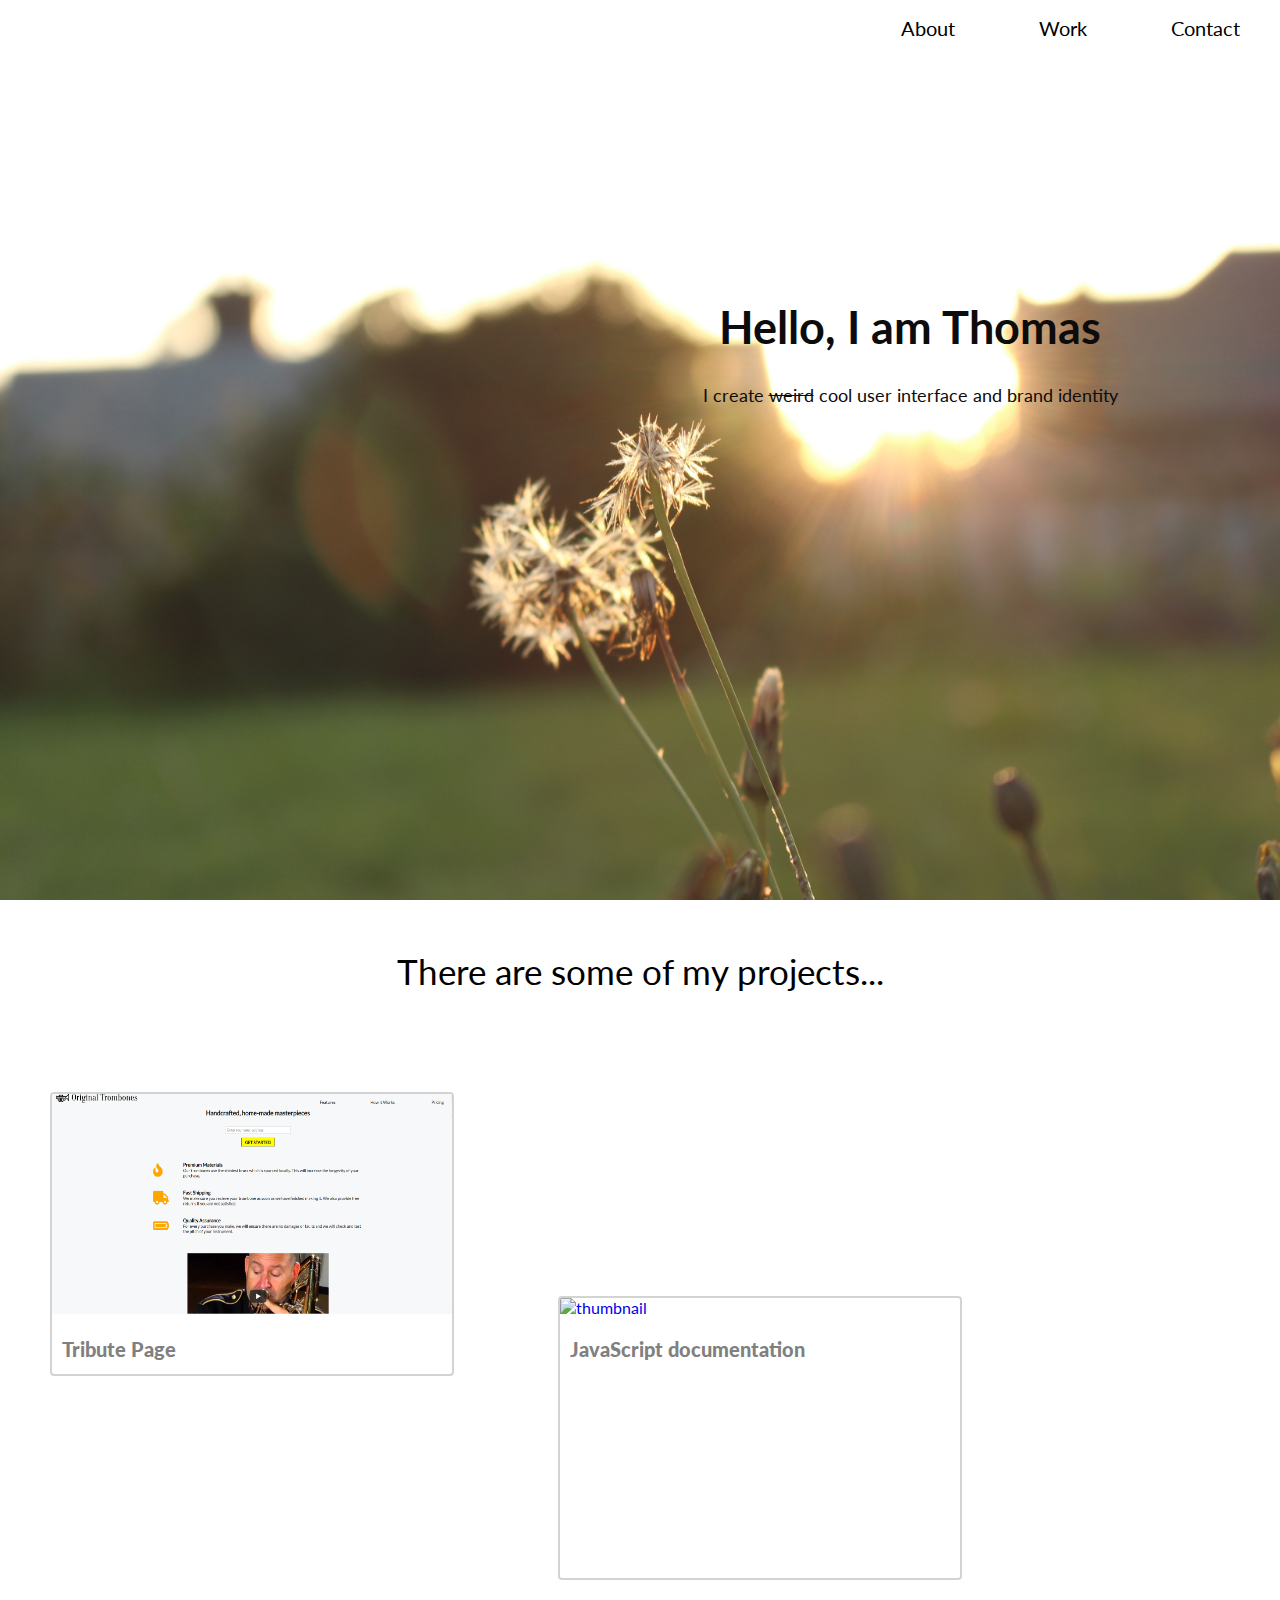
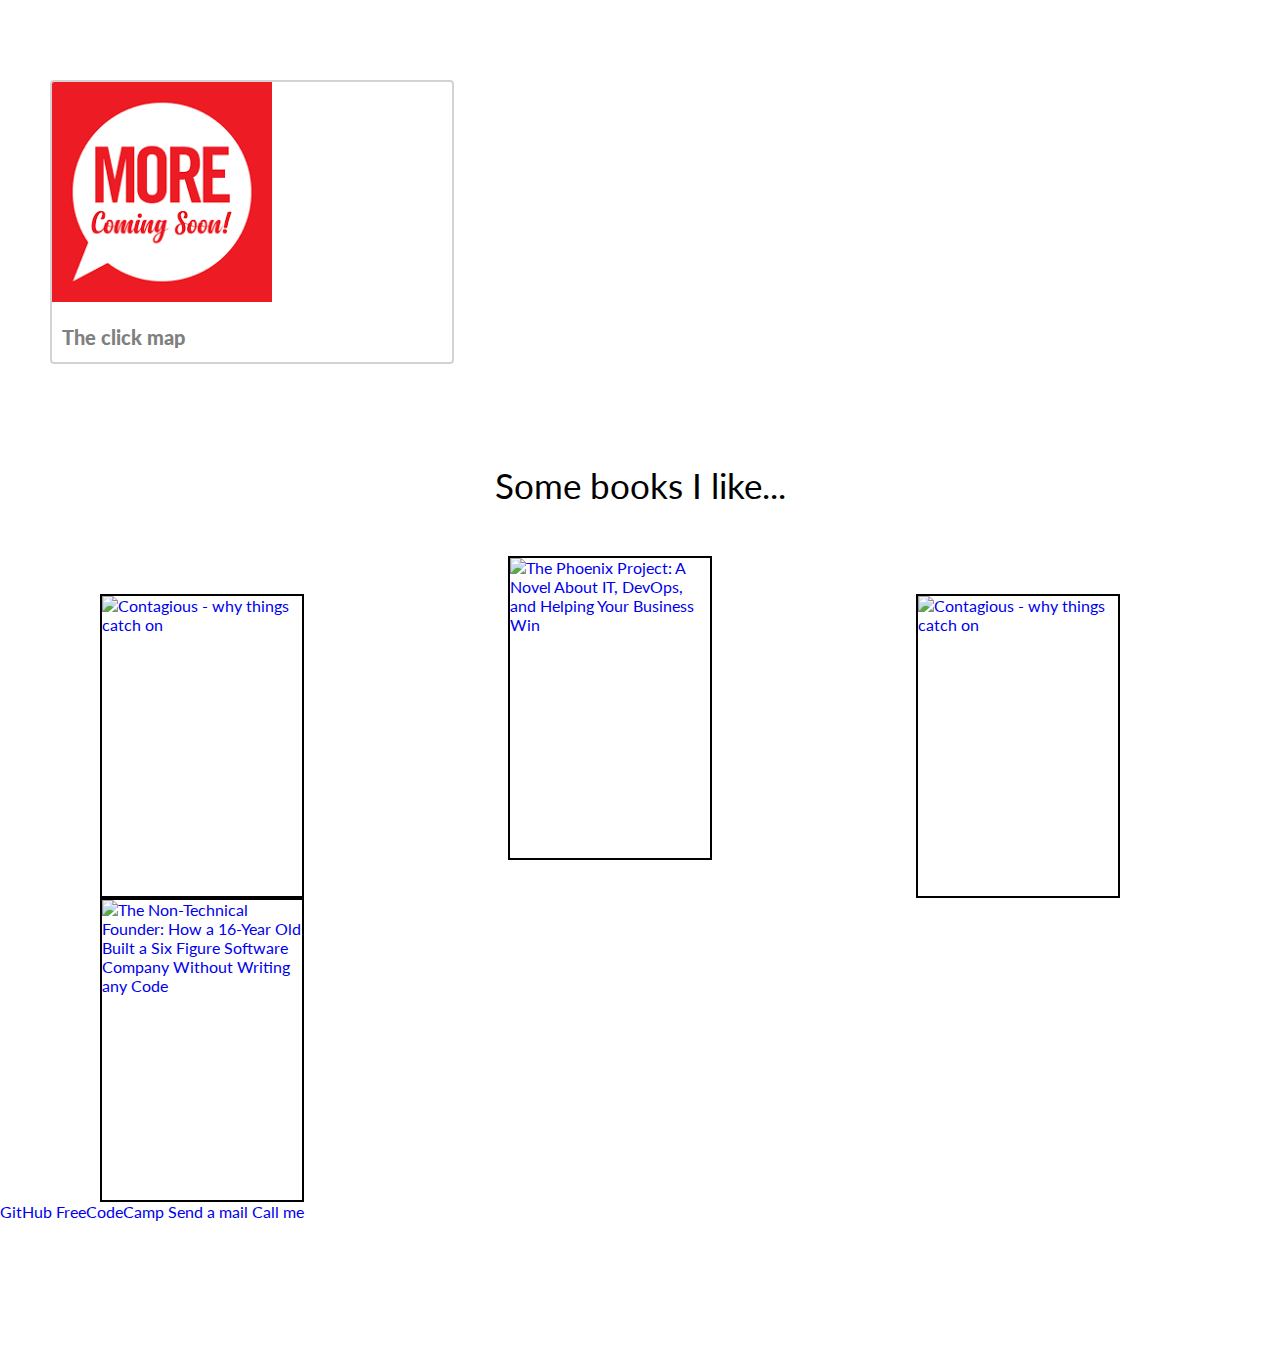
==== index.html @ 2d859510 "git add" ====
<!DOCTYPE html>
<html lang="en">
<head>
  <meta charset="UTF-8">
  <meta name="viewport" content="width=device-width, initial-scale=1.0">
  <meta http-equiv="X-UA-Compatible" content="ie=edge">
  <link rel="stylesheet" type="text/css" href="css/style.css">
  <link href="https://fonts.googleapis.com/css?family=Lato" rel="stylesheet">
  <link rel="shortcut icon" href="favicon.png" type="img/png">
  <link rel="stylesheet" href="https://use.fontawesome.com/releases/v5.2.0/css/all.css" integrity="sha384-hWVjflwFxL6sNzntih27bfxkr27PmbbK/iSvJ+a4+0owXq79v+lsFkW54bOGbiDQ" crossorigin="anonymous">
  <title>Document</title>
</head>
<body>
  <div class="wrapper">
    <div class="navbar">
      <div class="menu">
        <ul>
          <li><a class="cool-link" href="#">About</a></li>
          <li><a class="cool-link" href="#projects">Work</a></li>
          <li><a class="cool-link" href="#">Contact</a></li>
        </ul>
      </div>
    </div>

    <div class="welcome-section">

      <div class="textbox">
        <h1 style="font-size: 45px; user-select: none">Hello, I am Thomas</h1>
        <p style="font-size: 18px; user-select: none" >I create <span class="line">weird</span> <span class="select">cool</span> user interface and brand identity <br><span class=" select invis"> Now you see me, so please have a nice day!</span></p>
      </div>
    </div>

    <div class="container">

      <div id="projects">
        <div class="projects-intro">There are some of my projects...</div>
        <div class="projects-list">
          <div class="projects-content">
            <a href="https://thmsng.github.io/FCCproject1/" target="_blank">
              <img class="thumbnail" src="img/icon1.png" alt="thumbnail">
              <p class="project_name">Tribute Page</p>
            </a>
          </div>

          <div class="projects-content">
            <a href="https://thmsng.github.io/FCCproject2/" target="_blank">
              <img class="thumbnail" src="img/icon2.png" alt="thumbnail">
              <p class="project_name">JavaScript documentation</p>
            </a>
          </div>

          <div class="projects-content">
            <a href="#">
              <img class="thumbnail" src="img/download.png" alt="thumbnail">
              <p class="project_name">The click map</p>
            </a>
          </div>

        </div>

      </div>

      <div id="book">
        <div class="book-intro">Some books I like...</div>
        <div class="book-list">
          <div class="book-content">
            <a href="https://www.goodreads.com/book/show/15801967-contagious">
              <img class ="thumbnail-book" src="https://images.gr-assets.com/books/1376783352l/15801967.jpg" alt="Contagious - why things catch on">
              <div class="book-infor">
                <h3>Contagious - why things catch on</h3>
                <p>Jonah Berger</p>
              </div>
            </a>
          </div>

          <div class="book-content">
            <a href="https://www.goodreads.com/book/show/17255186-the-phoenix-project">
              <img class ="thumbnail-book" src="https://images.gr-assets.com/books/1361113128l/17255186.jpg" alt="The Phoenix Project: A Novel About IT, DevOps, and Helping Your Business Win">
              <div class="book-infor">
                <h3>The Phoenix Project: A Novel About IT, DevOps, and Helping Your Business Win</h3>
                <p>Gene Kim,  Kevin Behr, George Spafford</p>
              </div>
            </a>
          </div>

          <div class="book-content">
            <a href="https://www.goodreads.com/book/show/32307358-origin">
              <img class ="thumbnail-book" src="https://images.gr-assets.com/books/1500245020l/32307358.jpg" alt="Contagious - why things catch on">
              <div class="book-infor">
                <h3>Origin</h3>
                <p>Dan Brown</p>
              </div>
            </a>
          </div>

          <div class="book-content">
            <a href="https://www.goodreads.com/book/show/36343788-the-non-technical-founder?ac=1&from_search=true">
              <img class ="thumbnail-book" src="https://images.gr-assets.com/books/1517968462l/36343788.jpg" alt="The Non-Technical Founder: How a 16-Year Old Built a Six Figure Software Company Without Writing any Code">
              <div class="book-infor">
                <h3>The Non-Technical Founder: How a 16-Year Old Built a Six Figure Software Company Without Writing any Code</h3>
                <p>Josh MacDonald </p>
              </div>
            </a>
          </div>


        </div>
      </div>

      <div id="contact">
        <div class="contact-list">
          <a id="profile-link" href="https://github.com/thmsng" target="_blank">GitHub</a>
          <a href="https://www.freecodecamp.org/fccec9f7dd1-7276-4528-9e42-0eb96d0f85d2" target="_blank">FreeCodeCamp</a>
          <a href="ttn25@sfu.ca" target="_blank">Send a mail</a>
          <a href="tel:6047002099" target="_blank">Call me</a>
        </div>
      </div>
  </div>
</body>
</html>
---- css/style.css ----
html, body {
  margin: 0;
  padding: 0;
  width: 100%;
  border: 0;
  font-family: 'Lato', sans-serif;
}

a{
  text-decoration: none;
}

body {
  width: 100%;
  height: 100vh;
}

.navbar{
  width: 100%;
  position: fixed;
  z-index: 500;
  top: 0;
  background-color: #fff;
  border-bottom: 1px solid transparent;
}

.menu{
  float: right;
}
.menu ul li{
  display: inline-flex;
  padding: 0 40px;
}

.menu ul li a{
  font-size: 20px;
  text-decoration: none;
  color: black;
}

.cool-link::after{
  content: '';
  display: block;
  width: 0;
  height: 2px;
  background: black;
  transition: width 0.7s;
}
.cool-link:hover::after{
  width: 100%;
}

.welcome-section{
  width: 100%;
  height: 100vh;
  background-image: url('IMG_2613.JPG');
  background-size: cover;
  background-repeat: no-repeat;
  background-position: center;
  opacity: 0.95;
  margin: auto;
  text-align: center;
}

.textbox{
  padding-top: 30vh;
  padding-left: 60vh;
  text-align: center;
}

.line{
  text-decoration:line-through;
}

.select{
  user-select: all;
}

.invis{
  margin: 10px;
  color: transparent;
  font-size: 1.5em;
}

@media (min-width: 1600px) {
  .projects-list{
    display: flex;
    justify-content: center;
  }
}

.projects-intro, .book-intro{
  font-size: 35px;
  font-weight: 400;
  text-align: center;
  padding: 50px;
}

.projects-content{
  display: inline-flex;
  height: 280px;
  width: 400px;
  border: 2px solid lightgrey;
  border-radius: 4px;
  overflow: hidden;
  margin:  50px;
}

.thumbnail{
  width: 100%;
  height: 220px;
}

.thumbnail:hover{
  filter: brightness(90%);
  transition: 0.5s;
}

.project_name{
  font-size: 20px;
  color: grey;
  font-weight: 900;
  vertical-align: super;
  padding-left: 10px;
}

.project_name:hover{
  font-size: 21px;
}


.book-list{

}

.book-content{
  display: inline-flex;
  width: 200px;
  height: 300px;
  border: 2px solid;
  margin: 0 100px;
  position: relative;
}

.thumbnail-book{
  width: 100%;
  height: 100%;
}

.book-infor{
  position: absolute;
  visibility: hidden;
  background: grey;gf
  top: 2;
  left: 100%;
  z-index: 1;
}

.book-content:hover .book-infor{
  visibility: visible;
  border: 1px solid;
}
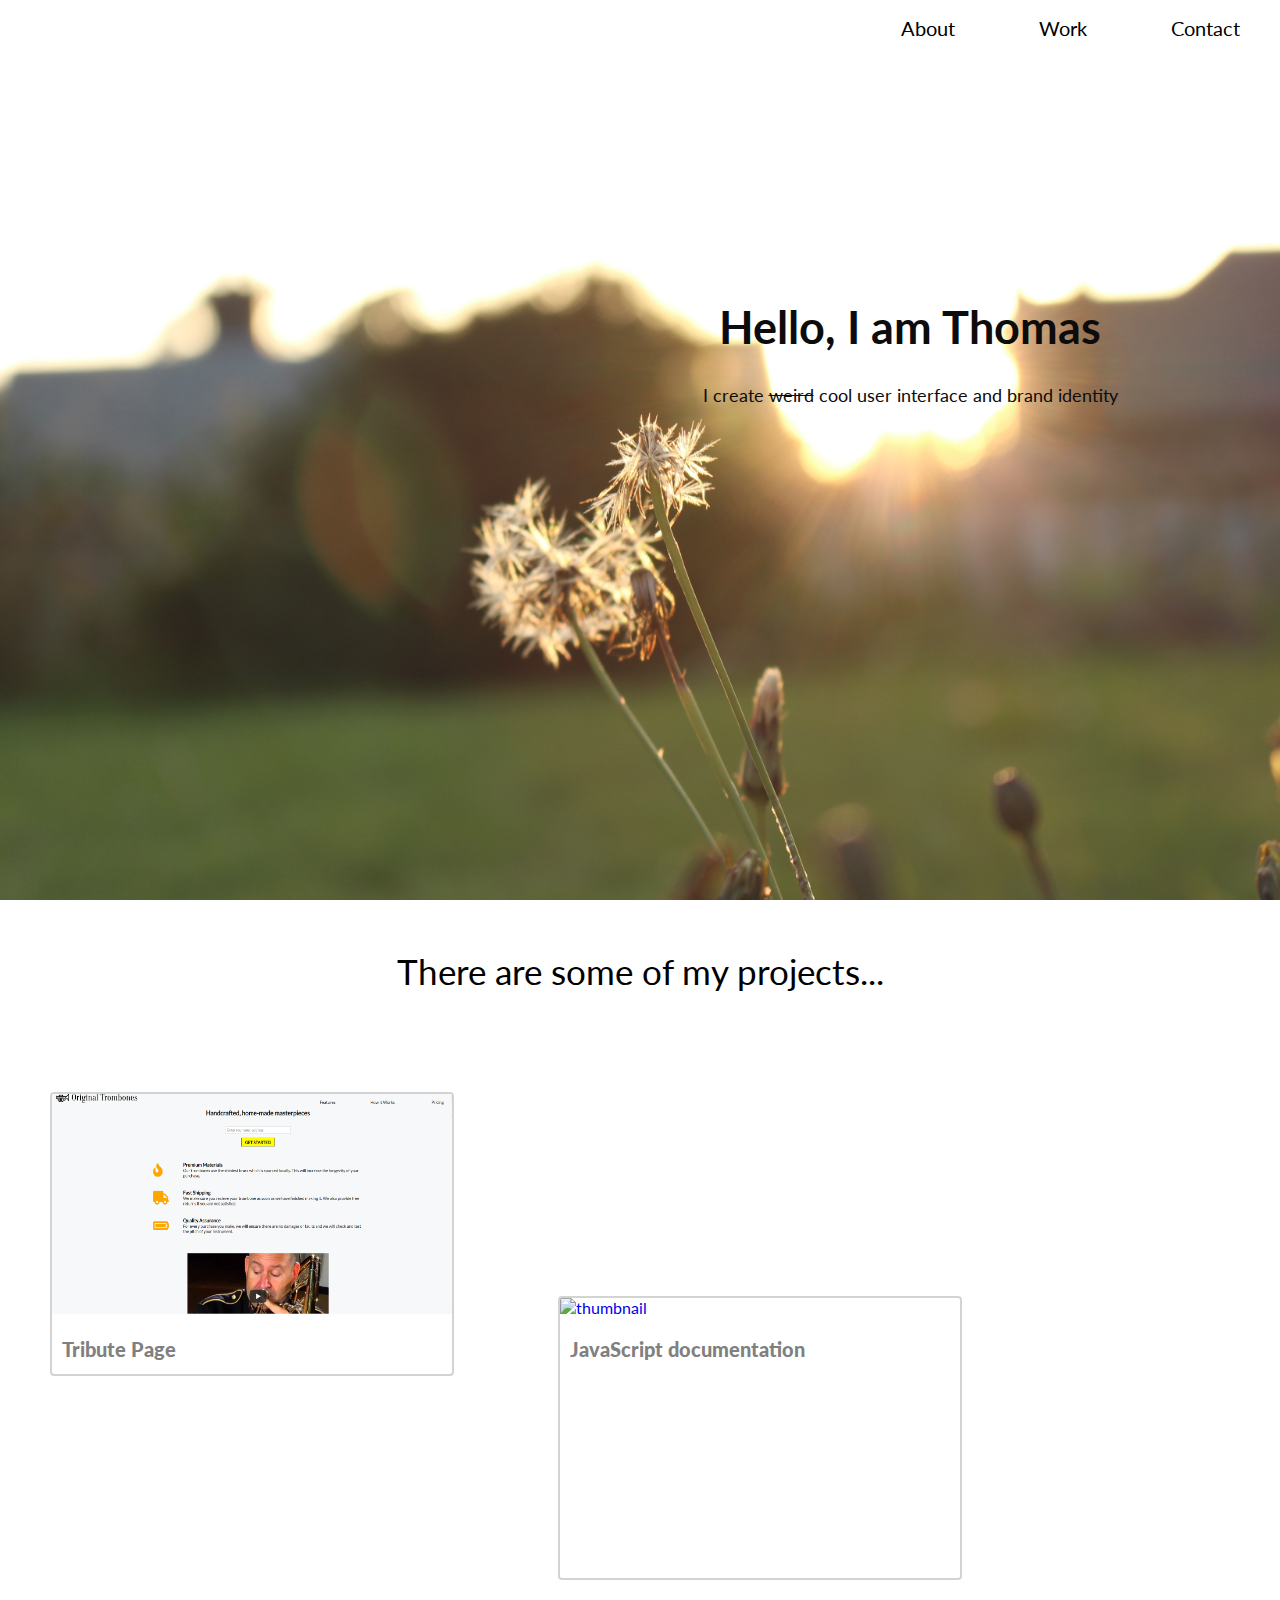
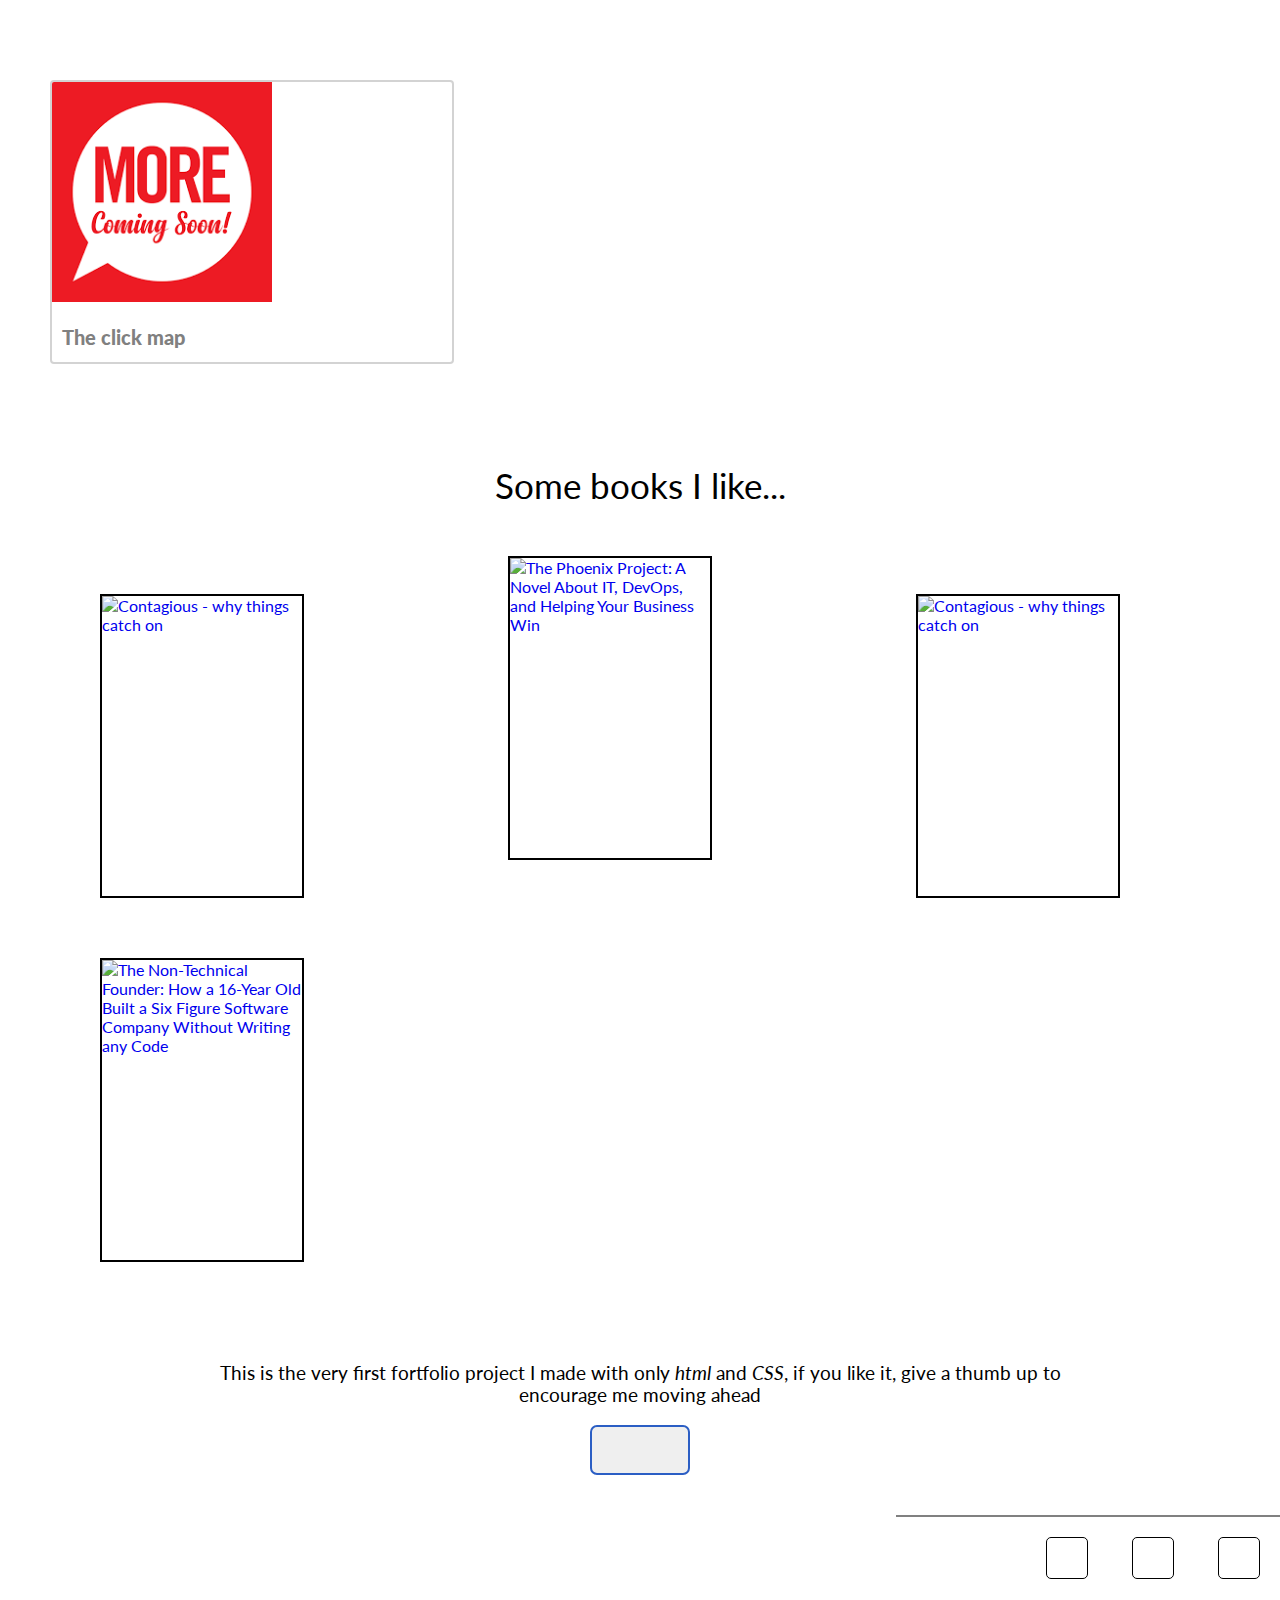
==== commit 4c42c0a2: "git add" ====
--- a/index.html
+++ b/index.html
@@ -17,7 +17,7 @@
         <ul>
           <li><a class="cool-link" href="#">About</a></li>
           <li><a class="cool-link" href="#projects">Work</a></li>
-          <li><a class="cool-link" href="#">Contact</a></li>
+          <li><a class="cool-link" href="#footer">Contact</a></li>
         </ul>
       </div>
     </div>
@@ -64,7 +64,8 @@
         <div class="book-intro">Some books I like...</div>
         <div class="book-list">
           <div class="book-content">
-            <a href="https://www.goodreads.com/book/show/15801967-contagious">
+            <a href="https://www.goodreads.com/book/show/15801967-contagious" target="
+            ">
               <img class ="thumbnail-book" src="https://images.gr-assets.com/books/1376783352l/15801967.jpg" alt="Contagious - why things catch on">
               <div class="book-infor">
                 <h3>Contagious - why things catch on</h3>
@@ -74,7 +75,7 @@
           </div>
 
           <div class="book-content">
-            <a href="https://www.goodreads.com/book/show/17255186-the-phoenix-project">
+            <a href="https://www.goodreads.com/book/show/17255186-the-phoenix-project" target="_blank">
               <img class ="thumbnail-book" src="https://images.gr-assets.com/books/1361113128l/17255186.jpg" alt="The Phoenix Project: A Novel About IT, DevOps, and Helping Your Business Win">
               <div class="book-infor">
                 <h3>The Phoenix Project: A Novel About IT, DevOps, and Helping Your Business Win</h3>
@@ -84,7 +85,7 @@
           </div>
 
           <div class="book-content">
-            <a href="https://www.goodreads.com/book/show/32307358-origin">
+            <a href="https://www.goodreads.com/book/show/32307358-origin" target="_blank">
               <img class ="thumbnail-book" src="https://images.gr-assets.com/books/1500245020l/32307358.jpg" alt="Contagious - why things catch on">
               <div class="book-infor">
                 <h3>Origin</h3>
@@ -94,7 +95,7 @@
           </div>
 
           <div class="book-content">
-            <a href="https://www.goodreads.com/book/show/36343788-the-non-technical-founder?ac=1&from_search=true">
+            <a href="https://www.goodreads.com/book/show/36343788-the-non-technical-founder?ac=1&from_search=true" target="_blank">
               <img class ="thumbnail-book" src="https://images.gr-assets.com/books/1517968462l/36343788.jpg" alt="The Non-Technical Founder: How a 16-Year Old Built a Six Figure Software Company Without Writing any Code">
               <div class="book-infor">
                 <h3>The Non-Technical Founder: How a 16-Year Old Built a Six Figure Software Company Without Writing any Code</h3>
@@ -107,14 +108,27 @@
         </div>
       </div>
 
-      <div id="contact">
-        <div class="contact-list">
-          <a id="profile-link" href="https://github.com/thmsng" target="_blank">GitHub</a>
-          <a href="https://www.freecodecamp.org/fccec9f7dd1-7276-4528-9e42-0eb96d0f85d2" target="_blank">FreeCodeCamp</a>
-          <a href="ttn25@sfu.ca" target="_blank">Send a mail</a>
-          <a href="tel:6047002099" target="_blank">Call me</a>
-        </div>
+      <div class="clap">
+        <h3>This is the very first fortfolio project I made with only <span>html</span> and <span>CSS</span>, if you like it, give a thumb up to encourage me moving ahead</h3>
+        <button type="button" name="button"><i class="far fa-thumbs-up"></i></button>
       </div>
+
+    <div class="linebreak"></div>
+
+
+      <div class="contact-list">
+        <a href="https://github.com/thmsng" target="_blank"><i class="fab fa-github"></i></a>
+        <a href="https://www.freecodecamp.org/fccec9f7dd1-7276-4528-9e42-0eb96d0f85d2" target="_blank"><i class="fab fa-free-code-camp"></i></a>
+        <a href="ttn25@sfu.ca" target="_blank"><i class="fas fa-at"></i></a>
+      </div>
+    </div>
+
+
+    <div id="footer">
+      <div class="copyright">
+        <p>&copy; Thomas Nguyen 2018</p>
+      </div>
+    </div>
   </div>
 </body>
 </html>
--- a/css/style.css
+++ b/css/style.css
@@ -8,6 +8,7 @@
 
 a{
   text-decoration: none;
+  border: black;
 }
 
 body {
@@ -130,7 +131,6 @@
 
 
 .book-list{
-
 }
 
 .book-content{
@@ -140,6 +140,7 @@
   border: 2px solid;
   margin: 0 100px;
   position: relative;
+  margin-bottom: 60px;
 }
 
 .thumbnail-book{
@@ -148,15 +149,99 @@
 }
 
 .book-infor{
-  position: absolute;
   visibility: hidden;
-  background: grey;gf
-  top: 2;
-  left: 100%;
-  z-index: 1;
+
+}
+
+.book-infor h3{
+  text-decoration: none;
+  color: #000;
+}
+
+.book-infor p {
+  text-decoration: none;
+  color: #505256;
 }
 
 .book-content:hover .book-infor{
   visibility: visible;
-  border: 1px solid;
-}
+  width: 120px;
+  height: 290px;
+  position: absolute;
+  background: lightgrey;
+  top: 0;
+  left: 202px;
+  padding: 5px;
+  z-index: 1;
+  font-size: 14px;
+  border: 1px dashed black;
+  border-left: transparent;
+  transition: 0.5s;
+}
+
+
+.clap{
+  margin: 40px 200px;
+  text-align: center;
+}
+
+.clap h3{
+  font-weight: 400;
+}
+
+.clap h3 span{
+  font-style: italic;
+}
+
+.clap button{
+  width: 100px;
+  height: 50px;
+  padding: 10px;
+  font-size: 20px;
+  border: 2px solid #2b5ec4;
+  border-radius: 7px;
+}
+
+.clap button:hover{
+  background: #a6d9dd;
+  font-size: 24px;
+}
+
+.clap button:focus{
+  color: blue;
+}
+
+.linebreak{
+  margin-left: 70%;
+  border: 1px solid grey;
+}
+
+.contact-list{
+  float: right;
+
+}
+
+.contact-list a{
+  display: inline-block;
+  border: 1px solid black;
+  border-radius: 5px;
+  color: black;
+  height: 40px;
+  width: 40px;
+  text-align: center;
+  line-height: 40px;
+  font-size: 22px;
+  margin: 20px;
+}
+
+.contact-list a:hover{
+  color: blue;
+  background: lightgrey;
+  transition: 1s;
+}
+
+.copyright{
+  margin-top: 90px;
+  margin-bottom: 20px;
+  text-align: center;
+}
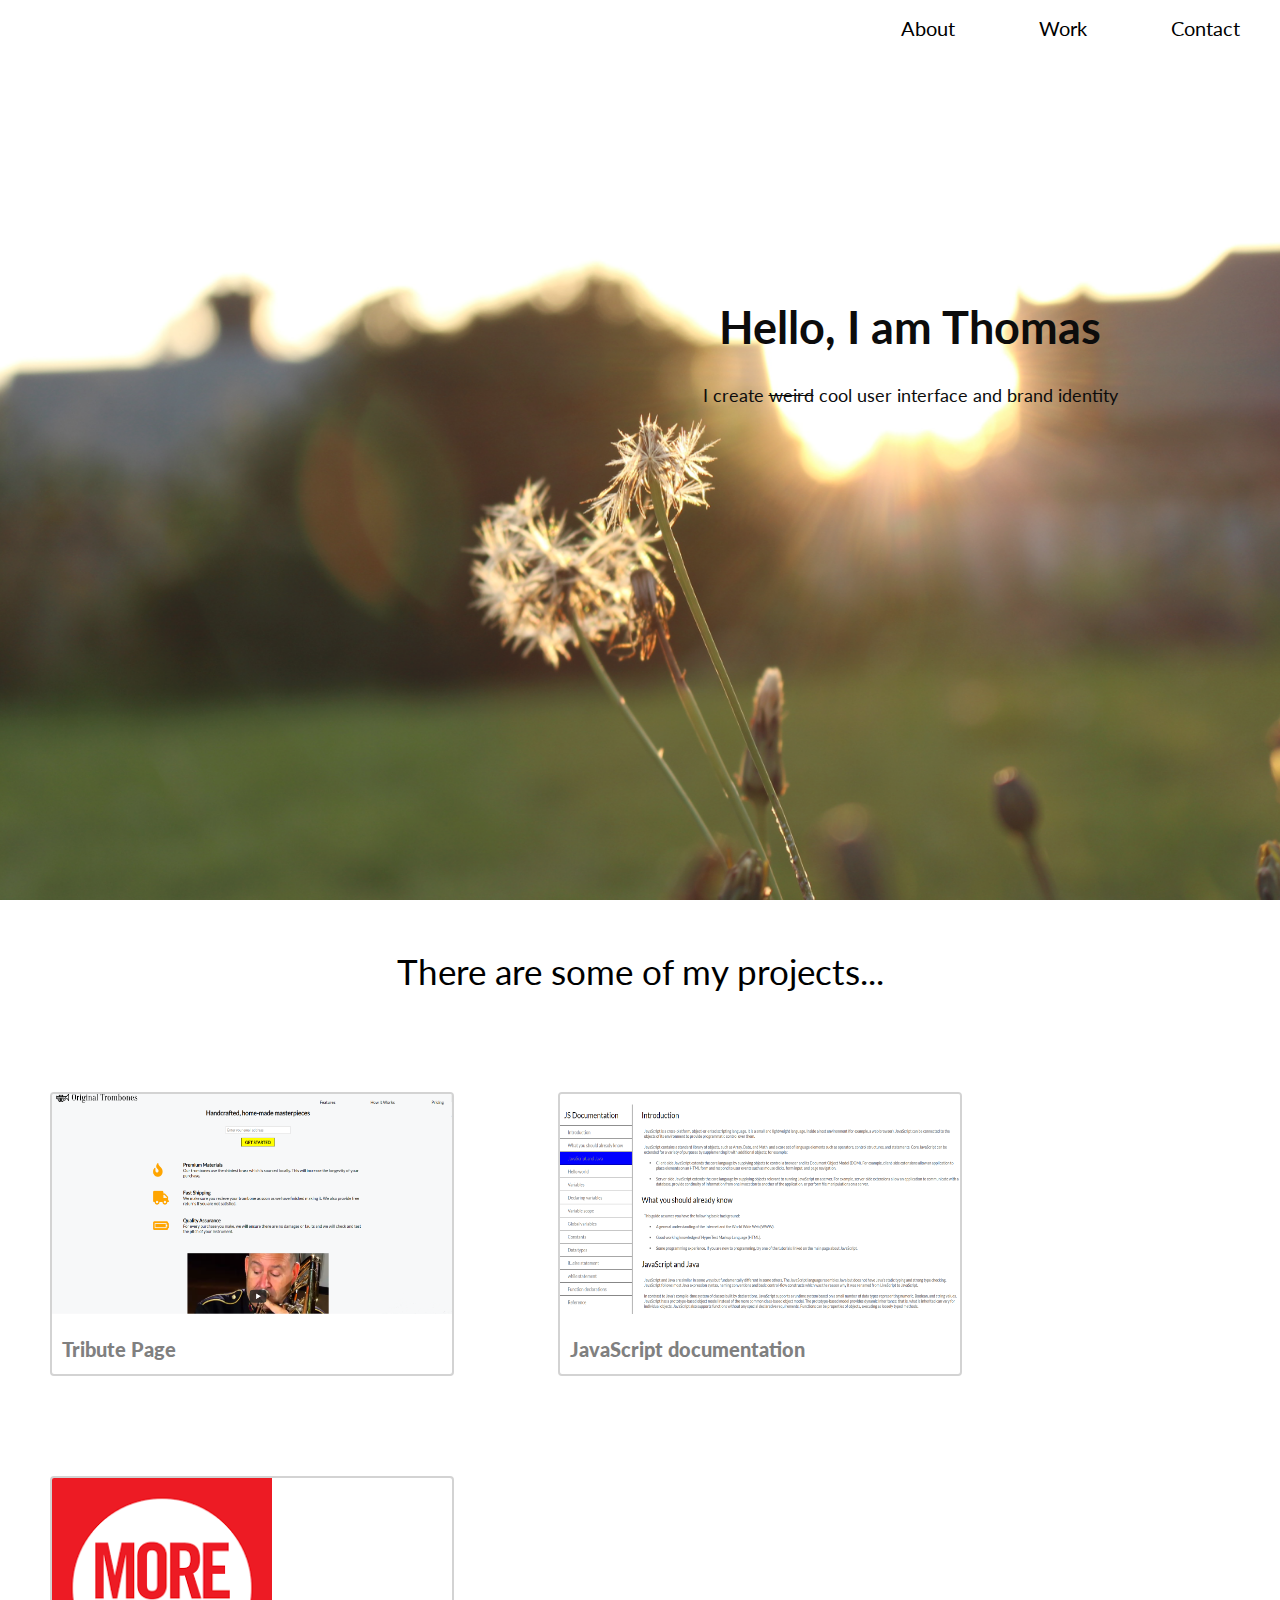
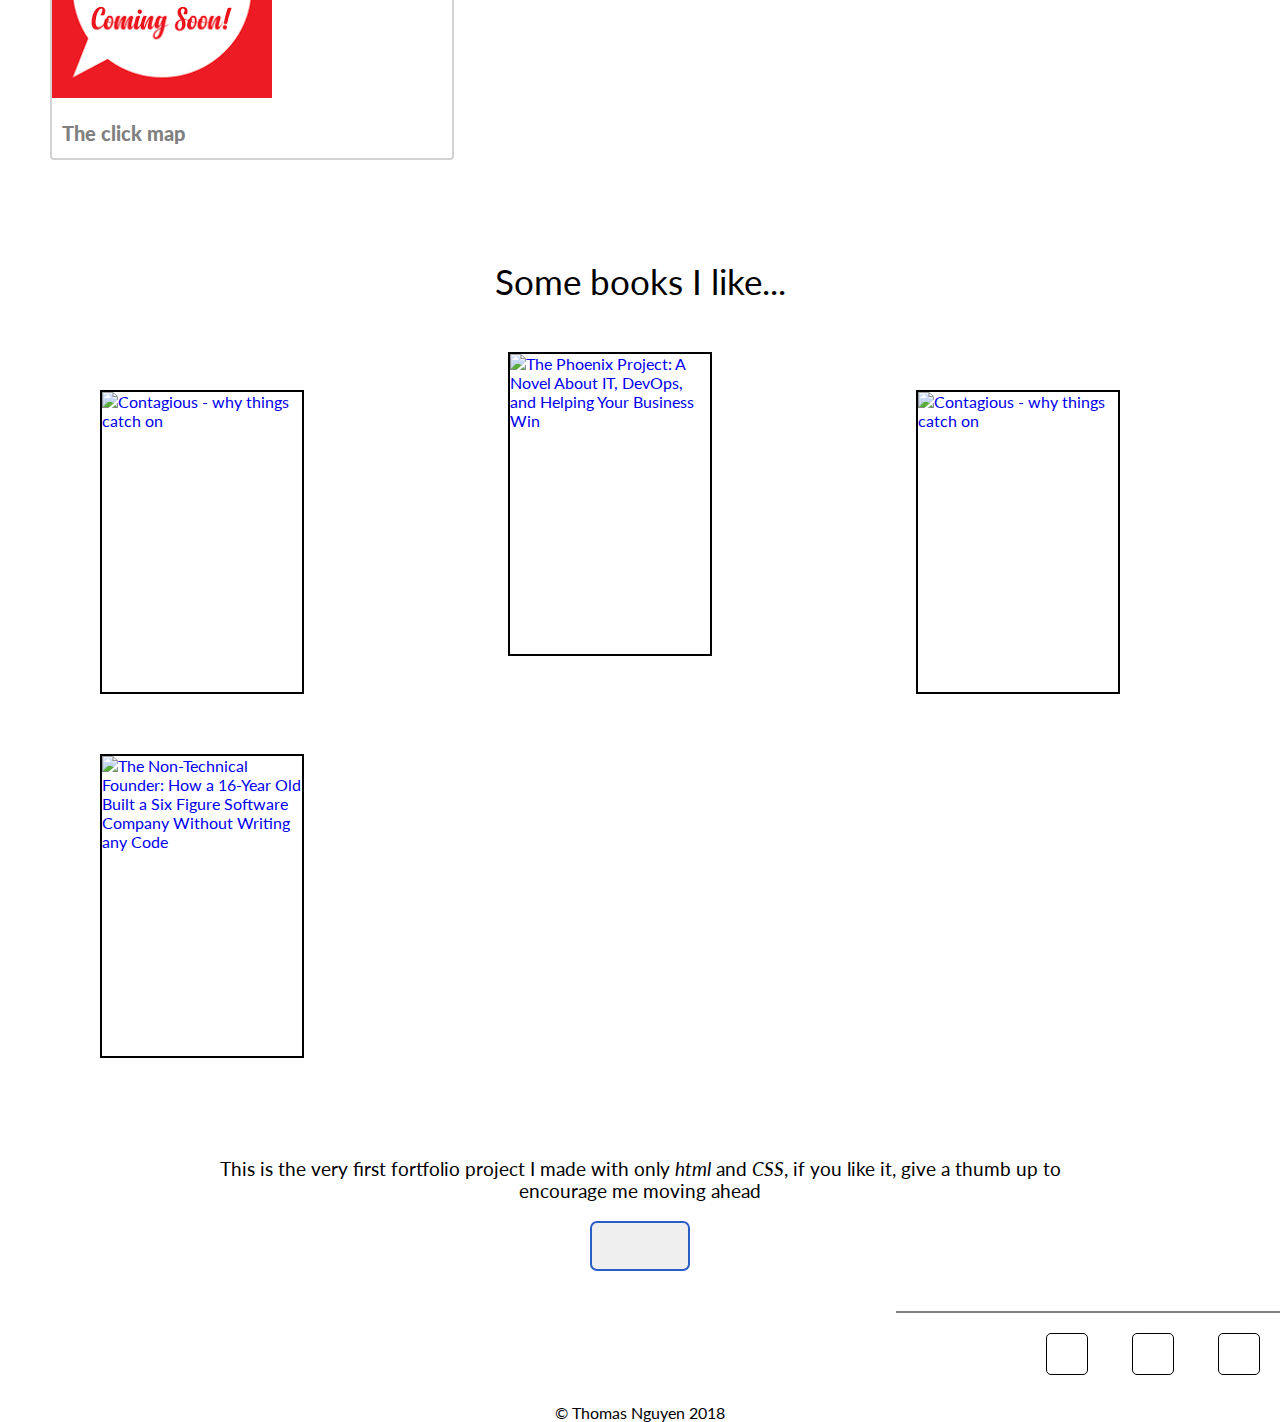
==== commit 8fffe6ab: "Update index.html" ====
--- a/index.html
+++ b/index.html
@@ -8,7 +8,7 @@
   <link href="https://fonts.googleapis.com/css?family=Lato" rel="stylesheet">
   <link rel="shortcut icon" href="favicon.png" type="img/png">
   <link rel="stylesheet" href="https://use.fontawesome.com/releases/v5.2.0/css/all.css" integrity="sha384-hWVjflwFxL6sNzntih27bfxkr27PmbbK/iSvJ+a4+0owXq79v+lsFkW54bOGbiDQ" crossorigin="anonymous">
-  <title>Document</title>
+  <title>Thomas Nguyen</title>
 </head>
 <body>
   <div class="wrapper">
@@ -44,7 +44,7 @@
 
           <div class="projects-content">
             <a href="https://thmsng.github.io/FCCproject2/" target="_blank">
-              <img class="thumbnail" src="img/icon2.png" alt="thumbnail">
+              <img class="thumbnail" src="img/icon2.PNG" alt="thumbnail">
               <p class="project_name">JavaScript documentation</p>
             </a>
           </div>
